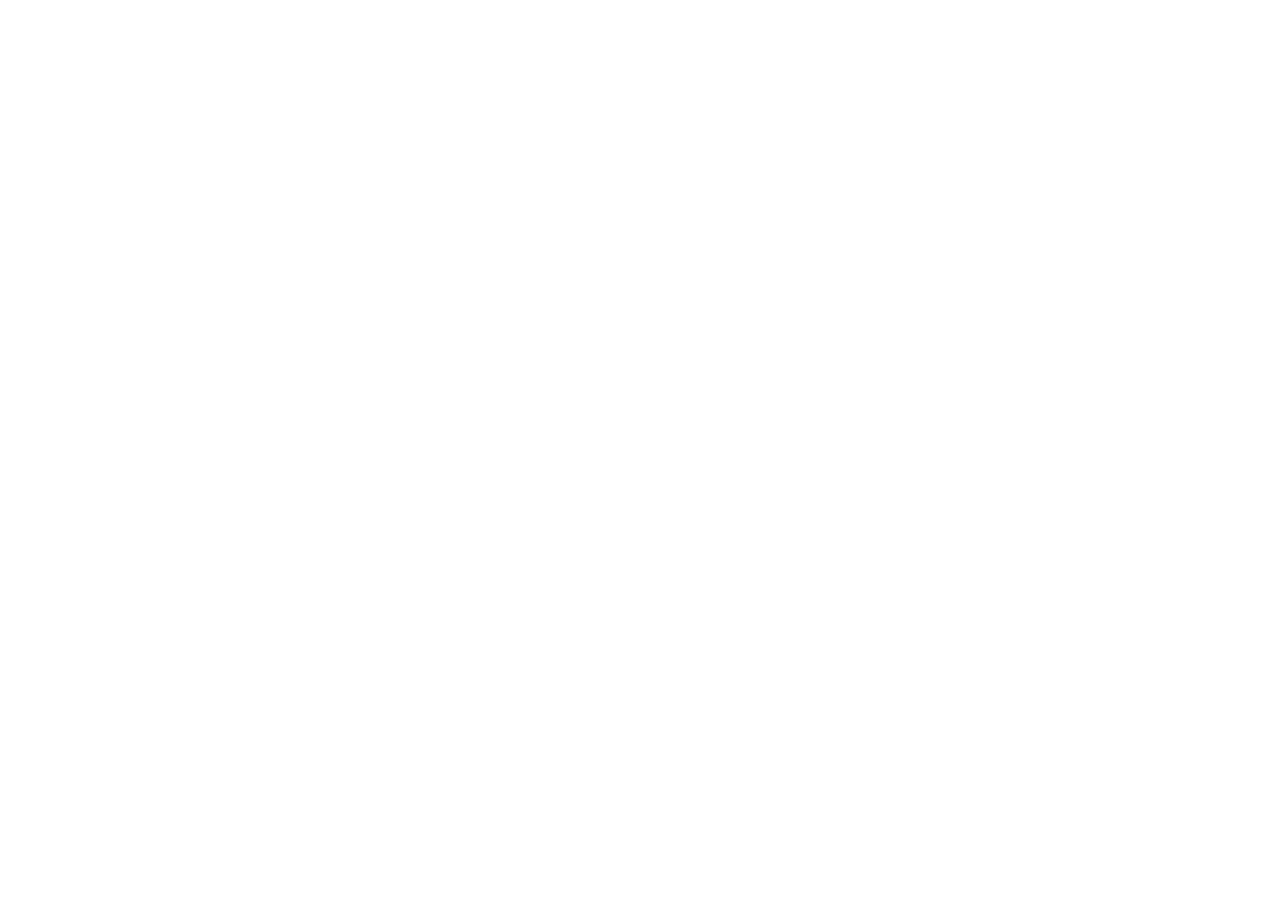
==== monkey see monkey hide.9.2/index.html @ 766f4462 "opdracht cookiewall" ====
<!DOCTYPE html>
<html lang="en">
<head>
    <meta charset="UTF-8">
    <meta name="viewport" content="width=device-width, initial-scale=1.0">
    <title>Document</title>
    <link rel="stylesheet" href="style.css"> 
</head>
<body>
    <div class="monkey"

    
</body>
</html>
---- monkey see monkey hide.9.2/style.css ----
.center{display flex

}

#closed {
    
}
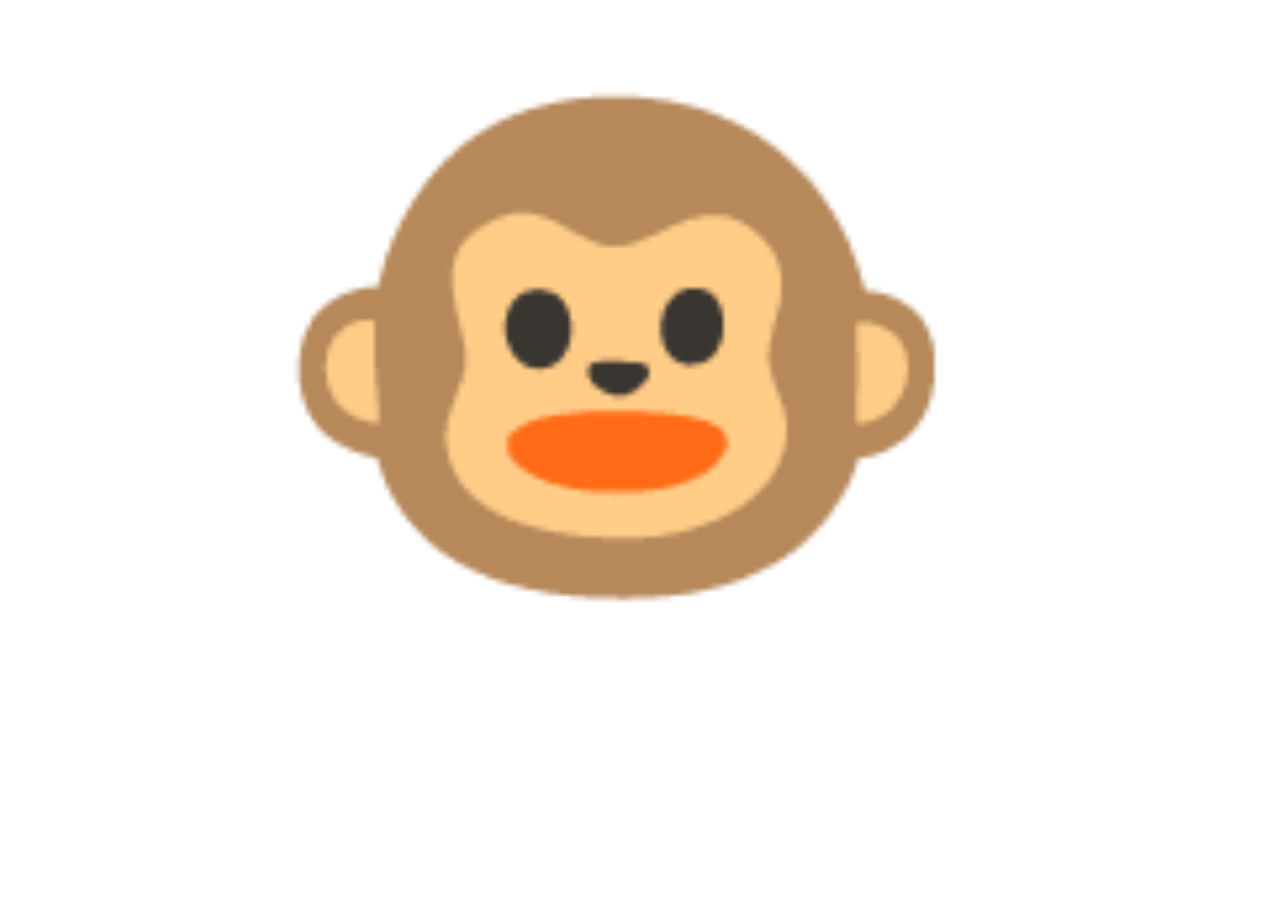
==== commit 7dbfaacc: "opdract 9.2 p2" ====
--- a/monkey see monkey hide.9.2/index.html
+++ b/monkey see monkey hide.9.2/index.html
@@ -5,10 +5,13 @@
     <meta name="viewport" content="width=device-width, initial-scale=1.0">
     <title>Document</title>
     <link rel="stylesheet" href="style.css"> 
+    
 </head>
 <body>
-    <div class="monkey"
+    <div class="monkey" id="monkeyopen">🐵</div>
+    <div class="monkey" id="monkeyclosed">🙈</div>
 
     
+    <script src="app.js"></script>
 </body>
 </html>--- a/monkey see monkey hide.9.2/style.css
+++ b/monkey see monkey hide.9.2/style.css
@@ -1,7 +1,14 @@
-.center{display flex
 
+#monkeyclosed {
+    display: none;
 }
 
-#closed {
-    
+
+.monkey{
+        display: flex;
+        align-items: center;
+        justify-content: center;
+        height: 100vh;
+        font-size: 45vw;
+        padding-left: 250px;
 }